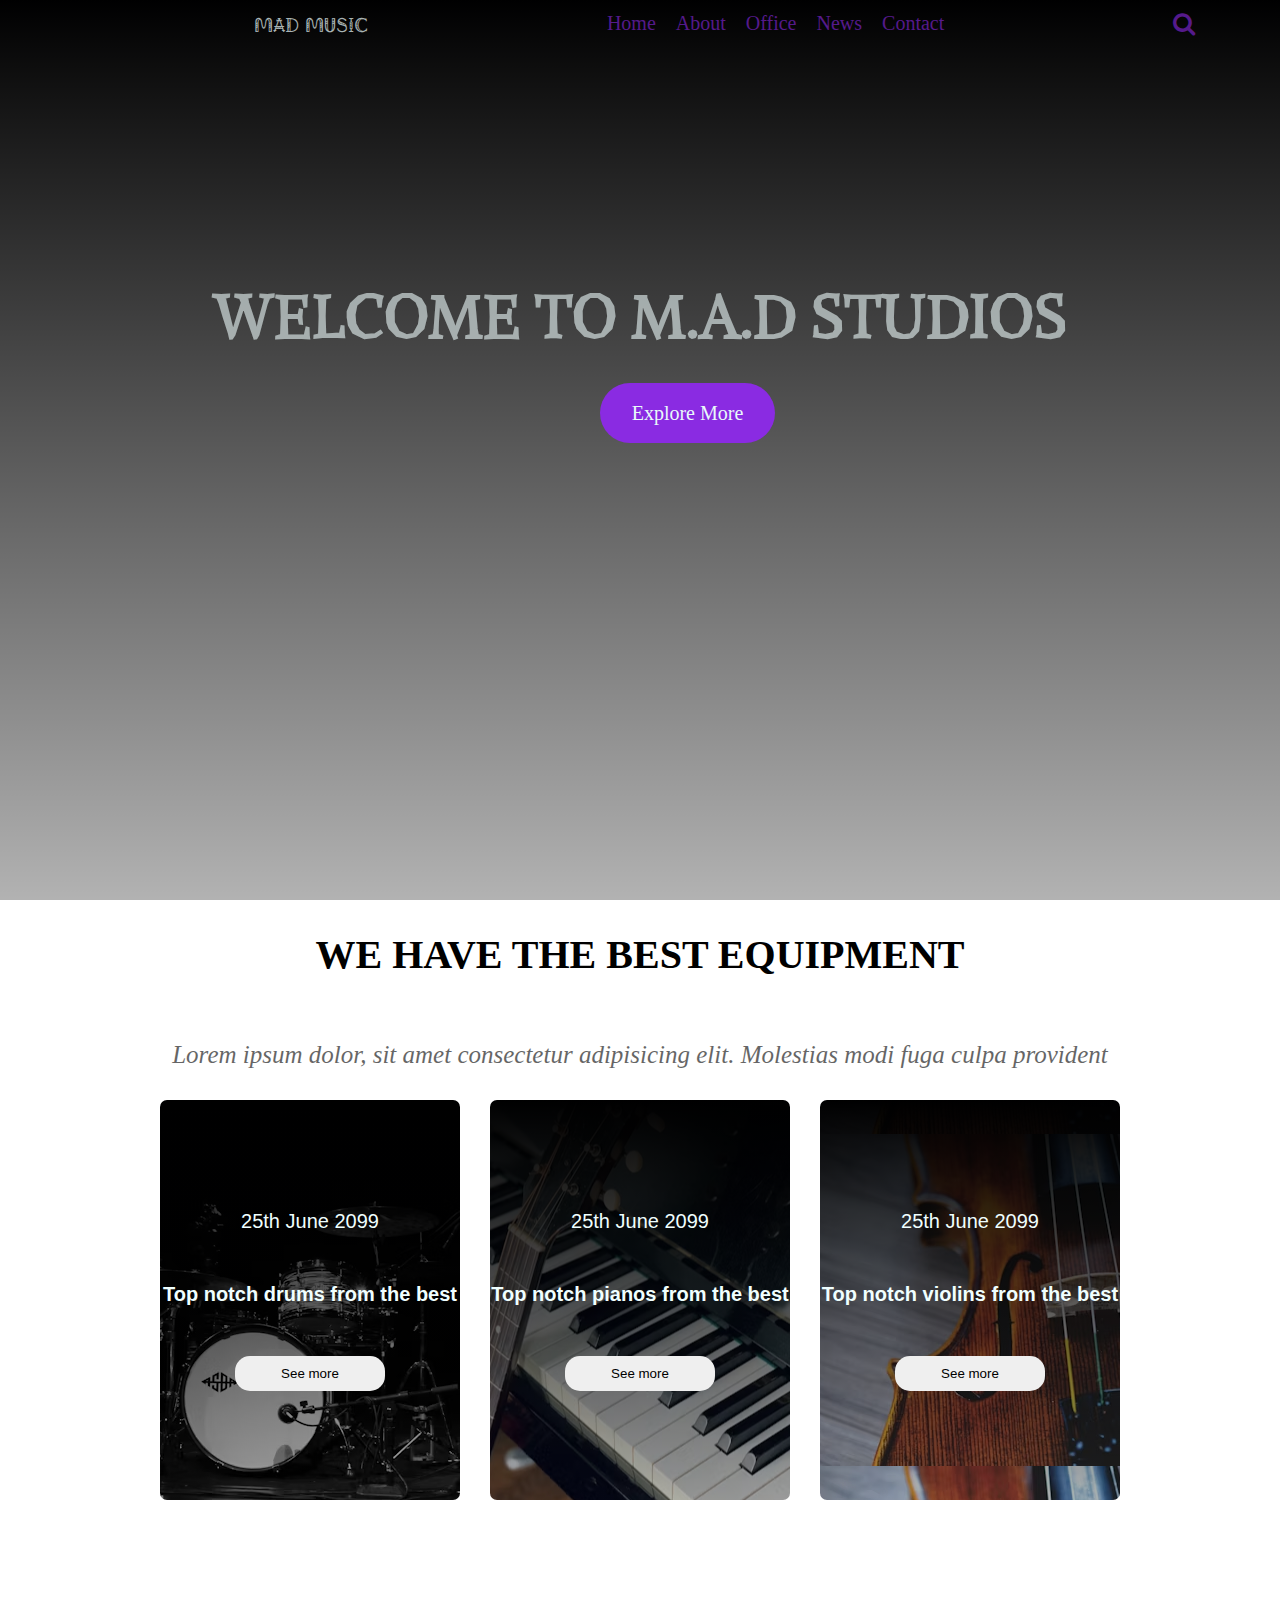
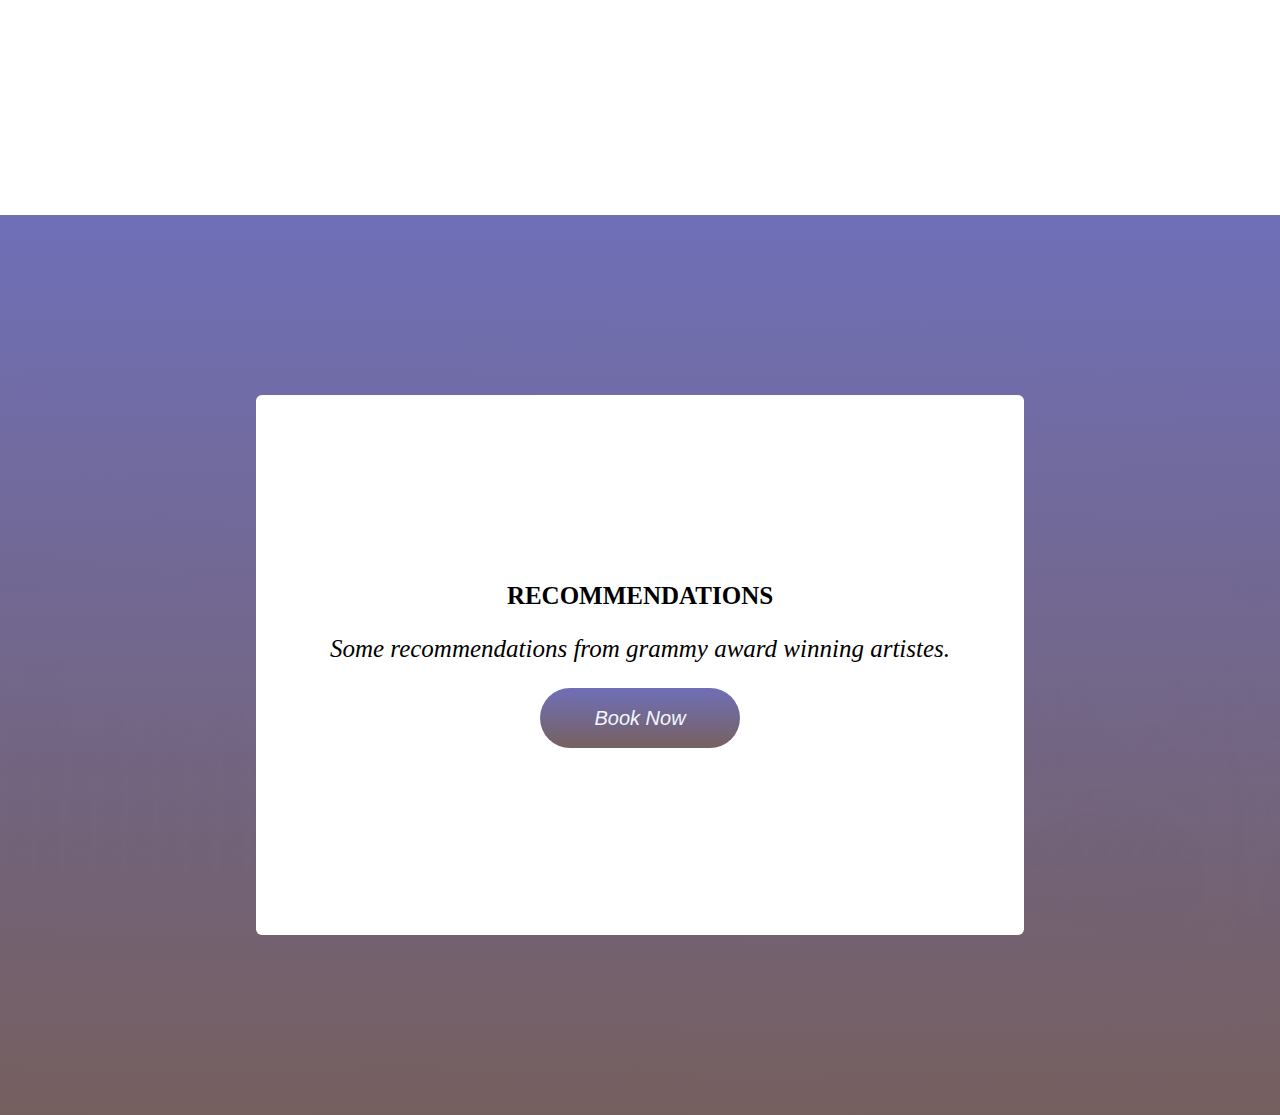
==== index.html @ 9af92d68 "first commit" ====
<!DOCTYPE html>
<html lang="en">

<head>
    <meta charset="UTF-8">
    <meta name="viewport" content="width=device-width, initial-scale=1.0">
    <title>Welcome Page</title>
    <link rel="stylesheet" href="styles.css">
    <link rel="stylesheet" href="https://cdnjs.cloudflare.com/ajax/libs/font-awesome/4.7.0/css/font-awesome.min.css">
    <link rel="preconnect" href="https://fonts.googleapis.com">
    <link href='https://fonts.googleapis.com/css?family=Agu Display' rel='stylesheet'>
    <link href='https://fonts.googleapis.com/css?family=Sofia' rel='stylesheet'>
    <link href='https://fonts.googleapis.com/css?family=Alike Angular' rel='stylesheet'>
</head>

<body>
    <header class="header-bg">
        <nav class="nav-container">
            <p class="image-and-text"></p>
            <a class="logo" href="https://www.w3schools.com/css/tryit.asp?filename=trycss_grid" target="_blank">MAD
                MUSIC
            </a>
            <ul class="nav-items nav-bar">
                <a href="">
                    <li>Home</li>
                </a>
                <a href="">
                    <li>About</li>
                </a>
                <a href="">
                    <li>Office</li>
                </a>
                <a href="">
                    <li>News</li>
                </a>
                <a href="">
                    <li>Contact</li>
                </a>
            </ul>
            <a href=""><i style="font-size:24px" class="fa fa-search"></i></a>
        </nav>
        <div class="mad-studios">
            <h1 class="welcome"> WELCOME TO M.A.D STUDIOS</h1>
            <button class="explore-butt">Explore More</button>
        </div>
    </header>
            <section class="section-1">
                <div class="services">
                    <h1>WE HAVE THE BEST EQUIPMENT</h1>
                    <p>Lorem ipsum dolor, sit amet consectetur adipisicing elit. Molestias modi fuga culpa provident
                    </p>
                </div>
                <div class="service-content">
                    <div class="image-1">
                        <div> 
                            <p>25th June 2099</p>
                        </div>
                        <div>
                            <h1>Top notch drums from the best<h1>
                        </div>
                        <div>
                            <button>See more</button>
                        </div>
                    </div>
                    
                    <div class="image-2">
                        <div> 
                            <p>25th June 2099</p>
                        </div>
                        <div>
                            <h1>Top notch pianos from the best<h1>
                        </div>
                        <div>
                            <button>See more</button>
                        </div> 
                    </div>
                    <div class="image-3">
                        <div> 
                            <p>25th June 2099</p>
                        </div>
                        <div>
                            <h1>Top notch violins from the best<h1>
                        </div>
                        <div>
                            <button>See more</button>
                        </div>
                    </div>
                </div>
            </section>

            <section class="section-2">
                <div class="testimonials">
                    <h1>RECOMMENDATIONS</h1>
                    <p> Some recommendations from grammy award winning artistes.</p>
                    <button>Book Now</button>

                </div>
            </section>

</body>

</html>
---- styles.css ----
* {
    margin: 0;
    padding: 0;
}
body{
    width: 100%;
    height: 100vh;
}

.header-bg {
    display: flex;
    flex-direction: column;
    justify-content: start;
    gap: 15rem;
    background-image: linear-gradient(rgba(0,0,0.5) , rgba(0,0,0,0.3)), url("./images/studio.jpg");
    color:rgba(240, 255, 255, 0.829);
    background-size: cover;
    background-repeat: no-repeat;
    background-position: center;
    background-attachment: fixed;
    height: 100vh;
}
.logo {
    text-decoration: none;
    margin-right: 70px;
    color: azure;
    font-family: 'Agu Display';font-size: 22px;
    font-size: 20px;
    font-weight: bold;
    opacity: 70%;
}
.mad-studios {
    display: flex;
    flex-direction: column;
    justify-content: space-between;
    gap: 30px;
}
.nav-items {
   list-style-type: none;
   display: flex;
   color:cornsilk;
 
}
.logo:hover {
    color: white;
    font-size: 50px;
    font-style: italic;
    font-weight: bold;
} 
.nav-bar {
display: inline-flex;
justify-content: space-between;
align-items: center;
gap: 20px;
font-size: 20px;
font-family: cursive;


}
.nav-container {
    display: flex;
    align-items: center;
    justify-content: space-around;
    margin-top: 8px;
}
.fa {
    margin-left: 60px;
}
.welcome{
    font-size: 100px;
    font-weight: bold;
    text-align: center;
    font-family: 'Alike Angular';
    font-size: 60px;
    opacity: 70%;
}
.mad {
    font-weight: bold;
    text-align: center;
    font-family: 'Alike Angular';
    font-size: 60px;
    opacity: 70%;
}
li:hover {
    text-decoration-line: underline; 
    text-underline-offset: 8px;
}
a{
    text-decoration: none;
}
.explore-butt {
    margin-left: 600px;
    width: 175px;
    height: 60px;
    border-radius: 50px;
    font-family: 'Times New Roman', Times, serif;
    font-size: 20px;
    background-color: blueviolet;
    border: none;
    color: rgb(232, 250, 250);
    
}
.explore-butt:hover {
    opacity: 70%;
    cursor: pointer;
}
.section-1 {
    width: 100%;
    height: 100vh;
}

.image-1 {
    display: block;
    background-image: linear-gradient(rgba(0,0,0.5) , rgba(0,0,0,0.3)), url(./images/drums.jpg);
    background-position: center;
    background-attachment: scroll;
    height: 400px;
    width: 300px; 
    border-radius: 7px;  
}
.image-2 {
    display: block;
    background-image: linear-gradient(rgba(0,0,0.5) , rgba(0,0,0,0.3)), url(./images/piano.jpg);
    background-position: center;
    background-attachment: scroll;
    height: 400px;
    width: 300px;
    border-radius: 7px;  
}
.image-3 {
    display: block;
    background-image: linear-gradient(rgba(0,0,0.5) , rgba(0,0,0,0.3)), url(./images/violin.jpg);
    background-position: center;
    background-attachment: scroll;
    height: 400px;
    width: 300px;
    border-radius: 7px;   
}
.services {
    height: 200px;
    display: flex;
    flex-direction: column;
    align-items: center;
    justify-content: space-around;
}
.services h1 {
    font-family: 'Times New Roman', Times, serif, Helvetica, sans-serif, Times, serif;
    font-size: 40px;
}
.services p {
    font-size: 25px;
    font-family: 'Times New Roman', Times, serif;
    font-style: italic;
    opacity: 60%;
}
.service-content {
    display: flex;
    justify-content: center;
    gap: 30px;
}
.service-content p, .service-content h1 {
    color: azure;
    font-family: 'Trebuchet MS', 'Lucida Sans Unicode', 'Lucida Grande', 'Lucida Sans', Arial, sans-serif;
    font-size: 20px;
}
.image-1,.image-2,.image-3 {
    display: flex;
    flex-direction: column;
    align-items: center;
    justify-content: center;
    gap: 50px;
}
.service-content button {
    width: 150px;
    height: 35px;
    border-radius: 15px;
    border: none;
}
.section-2 {
    width: 100%;
    height: 100vh;
    display: flex;
    flex-direction: column;
    align-items: center;
    justify-content: space-around;
    background-image: linear-gradient(rgb(111, 111, 184) , rgba(117, 94, 94, 0.986)), url(./images/section-bg-3.jpg);
    background-position: center;
    background-attachment: scroll;
    background-repeat: no-repeat;
    background-size: cover;
    margin-top: 15px;

}
.testimonials {
    background-color: white;
    width: 60%;
    height: 60vh;
    border-radius: 6px;
    display: flex;
    flex-direction: column;
    justify-content: center;
    align-items: center;
    gap: 25px;
}
.testimonials h1{
    font-family: 'Times New Roman', Times, serif;
    font-size: 25px;
} 
.testimonials p {
    font-family: 'Times New Roman', Times, serif;
    font-size: 25px;
    font-style: italic;
}
.testimonials button {
    width: 200px;
    height: 60px;
    background: rgb(2,0,36);
background: linear-gradient(rgb(111, 111, 184) , rgba(117, 94, 94, 0.986));
    border: none;
    border-radius: 80px;
    font-style: italic;
    font-size: 20px;
    color: aliceblue;
}
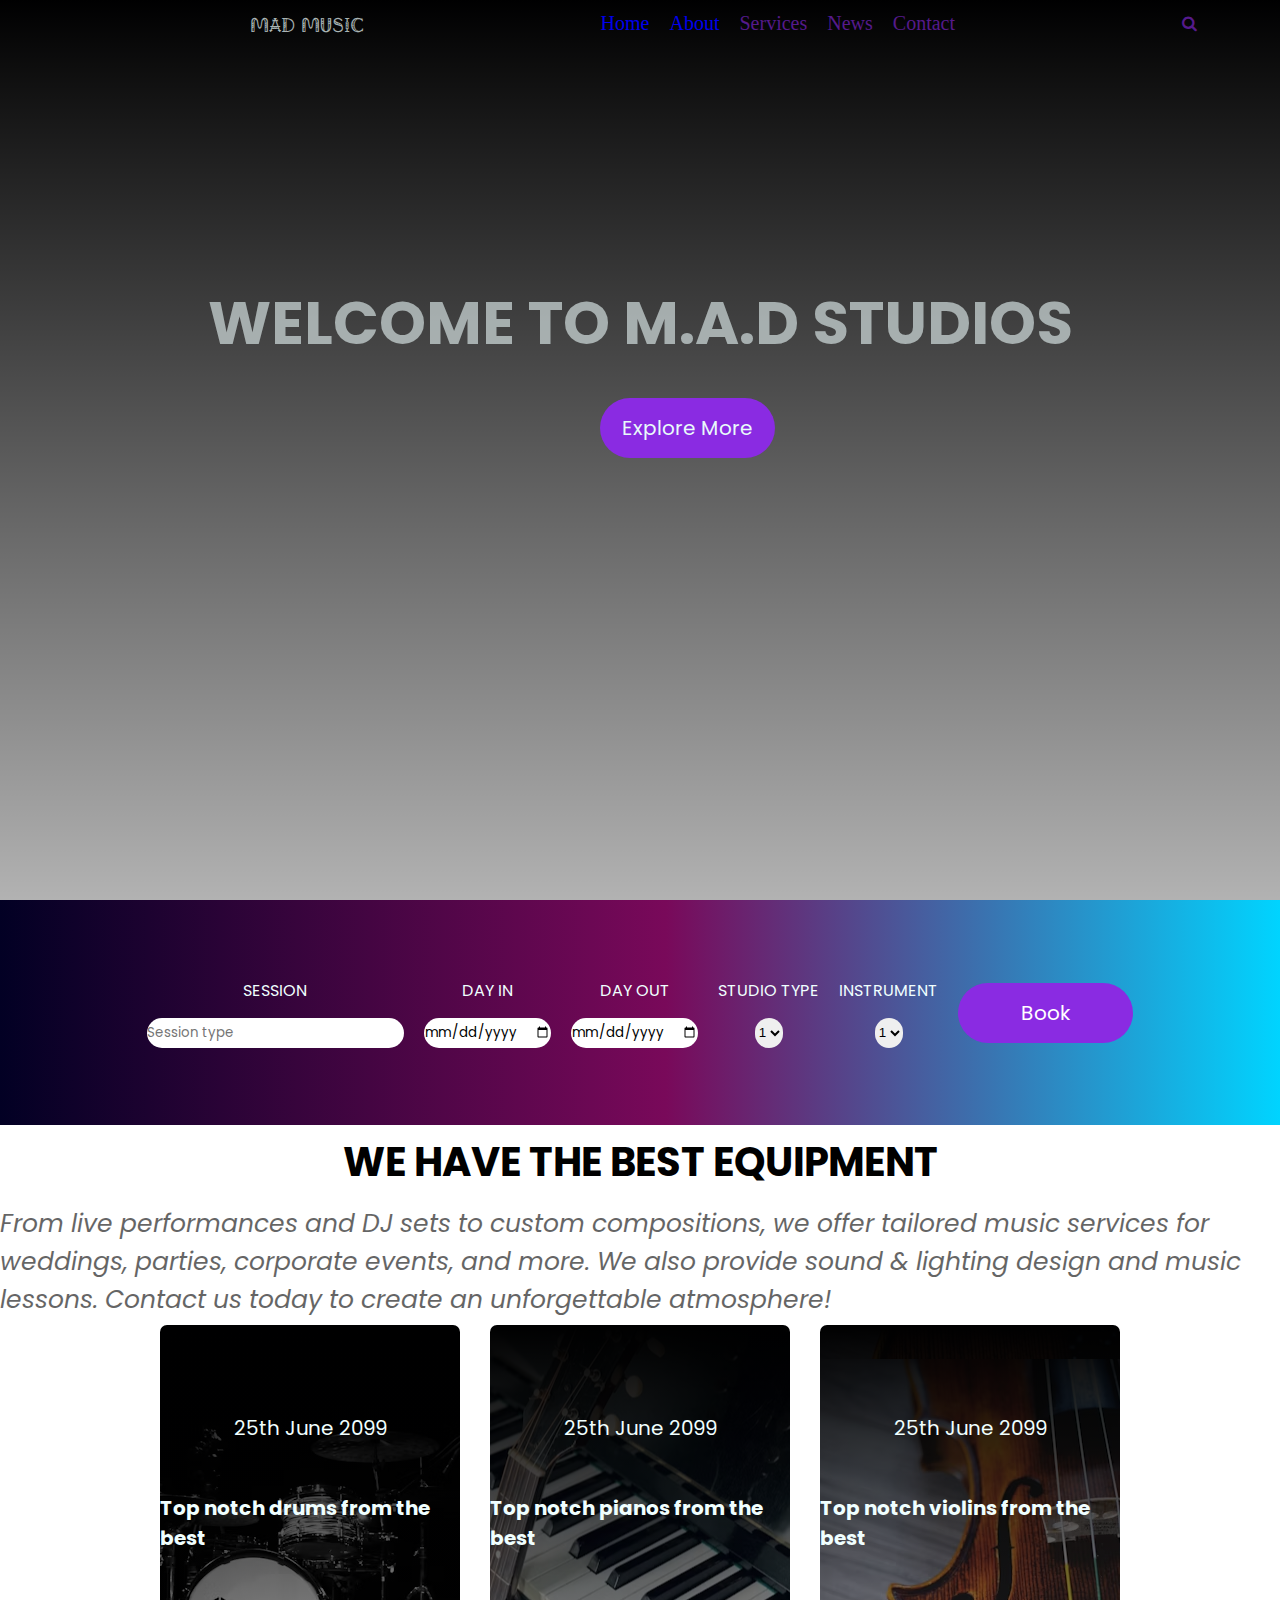
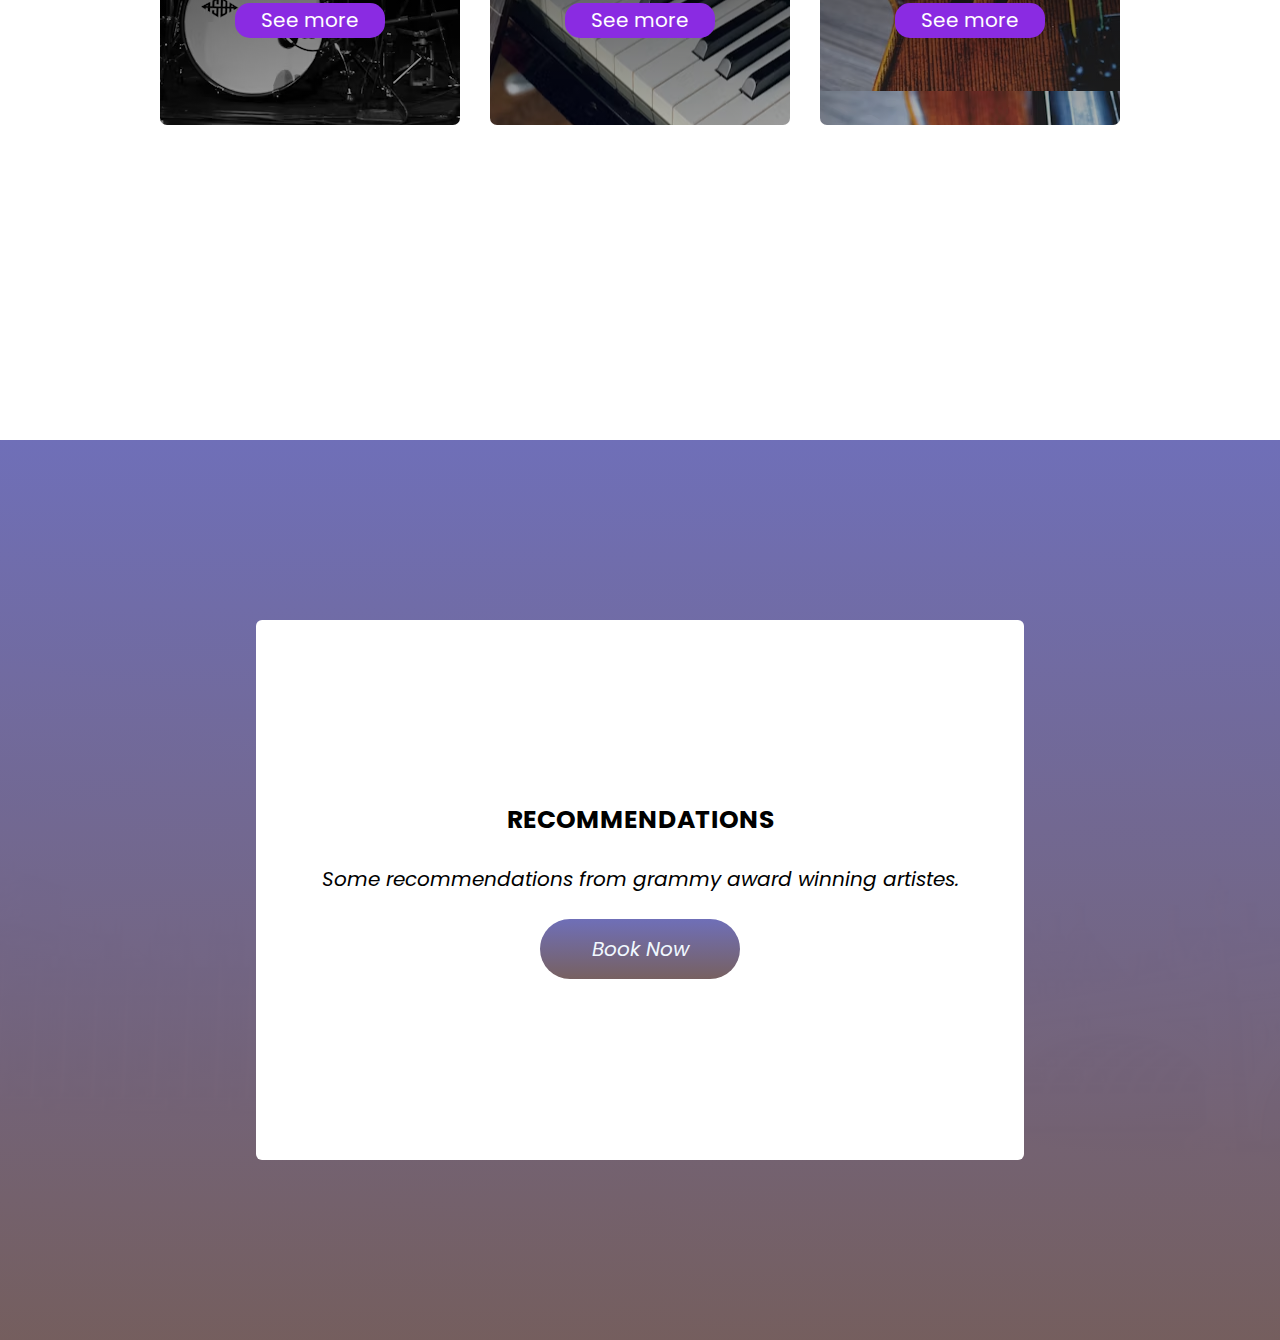
==== commit 542acb7c: "New commit" ====
--- a/index.html
+++ b/index.html
@@ -4,31 +4,37 @@
 <head>
     <meta charset="UTF-8">
     <meta name="viewport" content="width=device-width, initial-scale=1.0">
+
     <title>Welcome Page</title>
+
     <link rel="stylesheet" href="styles.css">
+    <!-- <link rel="stylesheet" href="about.css"> -->
     <link rel="stylesheet" href="https://cdnjs.cloudflare.com/ajax/libs/font-awesome/4.7.0/css/font-awesome.min.css">
     <link rel="preconnect" href="https://fonts.googleapis.com">
     <link href='https://fonts.googleapis.com/css?family=Agu Display' rel='stylesheet'>
     <link href='https://fonts.googleapis.com/css?family=Sofia' rel='stylesheet'>
     <link href='https://fonts.googleapis.com/css?family=Alike Angular' rel='stylesheet'>
+    <link rel="preconnect" href="https://fonts.googleapis.com">
+    <link rel="preconnect" href="https://fonts.gstatic.com" crossorigin>
+    <link href="https://fonts.googleapis.com/css2?family=Bebas+Neue&family=Poppins:ital,wght@0,100;0,200;0,300;0,400;0,500;0,600;0,700;0,800;0,900;1,100;1,200;1,300;1,400;1,500;1,600;1,700;1,800;1,900&display=swap" rel="stylesheet">
 </head>
 
 <body>
-    <header class="header-bg">
+    <header id="home" class="header-bg">
         <nav class="nav-container">
             <p class="image-and-text"></p>
             <a class="logo" href="https://www.w3schools.com/css/tryit.asp?filename=trycss_grid" target="_blank">MAD
                 MUSIC
             </a>
             <ul class="nav-items nav-bar">
-                <a href="">
+                <a href="#home">
                     <li>Home</li>
                 </a>
-                <a href="">
+                <a href="/about.html">
                     <li>About</li>
                 </a>
                 <a href="">
-                    <li>Office</li>
+                    <li>Services</li>
                 </a>
                 <a href="">
                     <li>News</li>
@@ -37,65 +43,102 @@
                     <li>Contact</li>
                 </a>
             </ul>
-            <a href=""><i style="font-size:24px" class="fa fa-search"></i></a>
+            <a href=""><i class="fa fa-search"></i></a>
         </nav>
         <div class="mad-studios">
             <h1 class="welcome"> WELCOME TO M.A.D STUDIOS</h1>
             <button class="explore-butt">Explore More</button>
         </div>
     </header>
-            <section class="section-1">
-                <div class="services">
-                    <h1>WE HAVE THE BEST EQUIPMENT</h1>
-                    <p>Lorem ipsum dolor, sit amet consectetur adipisicing elit. Molestias modi fuga culpa provident
-                    </p>
+    <form id="book"  class="form-input" action="">
+        <div class="form-details">
+            <label for="">SESSION</label>
+            <input type="text" placeholder="Session type">
+        </div>
+        <div class="form-details">
+            <label for="">DAY IN</label>
+            <input type="date">
+        </div>
+        <div class="form-details">
+            <label for="">DAY OUT</label>
+            <input type="date">
+        </div>
+        <div class="form-details">
+            <label for="">STUDIO TYPE</label>
+            <select name="" id="">
+                <option value="">1</option>
+                <option value="">2</option>
+                <option value="">3</option>
+                <option value="">4</option>
+                <option value="">5</option>
+            </select>
+        </div>
+        <div class="form-details">
+            <label for="">INSTRUMENT</label>
+            <select name="" id="">
+                <option value="">1</option>
+                <option value="">2</option>
+                <option value="">3</option>
+                <option value="">4</option>
+                <option value="">5</option>
+            </select>
+        </div>
+        <button>Book</button> 
+     </form>
+    <section id="about" class="section-1">
+        <div class="services">
+            <h1>WE HAVE THE BEST EQUIPMENT</h1>
+            <p>From live performances and DJ sets to custom compositions, we offer tailored music services for weddings, parties, corporate events, and more. We also provide sound & lighting design and music lessons.
+
+                Contact us today to create an unforgettable atmosphere!
+            </p>
+        </div>
+        <div class="service-content">
+            <div class="image-1">
+                <div> 
+                    <p>25th June 2099</p>
                 </div>
-                <div class="service-content">
-                    <div class="image-1">
-                        <div> 
-                            <p>25th June 2099</p>
-                        </div>
-                        <div>
-                            <h1>Top notch drums from the best<h1>
-                        </div>
-                        <div>
-                            <button>See more</button>
-                        </div>
-                    </div>
-                    
-                    <div class="image-2">
-                        <div> 
-                            <p>25th June 2099</p>
-                        </div>
-                        <div>
-                            <h1>Top notch pianos from the best<h1>
-                        </div>
-                        <div>
-                            <button>See more</button>
-                        </div> 
-                    </div>
-                    <div class="image-3">
-                        <div> 
-                            <p>25th June 2099</p>
-                        </div>
-                        <div>
-                            <h1>Top notch violins from the best<h1>
-                        </div>
-                        <div>
-                            <button>See more</button>
-                        </div>
-                    </div>
+                <div>
+                    <h1>Top notch drums from the best<h1>
                 </div>
-            </section>
+                <div>
+                    <button>See more</button>
+                </div>
+            </div>
+            
+            <div class="image-2">
+                <div> 
+                    <p>25th June 2099</p>
+                </div>
+                <div>
+                    <h1>Top notch pianos from the best<h1>
+                </div>
+                <div>
+                    <button>See more</button>
+                </div> 
+            </div>
+            <div class="image-3">
+                <div> 
+                    <p>25th June 2099</p>
+                </div>
+                <div>
+                    <h1>Top notch violins from the best<h1>
+                </div>
+                <div>
+                    <button>See more</button>
+                </div>
+            </div>
+        </div>
+    </section>
 
-            <section class="section-2">
-                <div class="testimonials">
-                    <h1>RECOMMENDATIONS</h1>
-                    <p> Some recommendations from grammy award winning artistes.</p>
-                    <button>Book Now</button>
+    <section id="book" class="section-2">
+        <div class="testimonials">
+            <h1>RECOMMENDATIONS</h1>
+            <p> Some recommendations from grammy award winning artistes.</p>
+            <button>Book Now</button>
 
-                </div>
-            </section>
+        </div>
+    </section>
 
 </body>
 
--- a/styles.css
+++ b/styles.css
@@ -6,6 +6,7 @@
 body{
     width: 100%;
     height: 100vh;
+    font-family: "Poppins", serif;;
 }
 
 .header-bg {
@@ -43,10 +44,10 @@
  
 }
 .logo:hover {
-    color: white;
-    font-size: 50px;
-    font-style: italic;
-    font-weight: bold;
+    color: red-;
+    /* font-size: 50px;
+    font-style: italic;
+    font-weight: bold; */
 } 
 .nav-bar {
 display: inline-flex;
@@ -71,7 +72,7 @@
     font-size: 100px;
     font-weight: bold;
     text-align: center;
-    font-family: 'Alike Angular';
+    font-family: 'Poppins';
     font-size: 60px;
     opacity: 70%;
 }
@@ -94,7 +95,6 @@
     width: 175px;
     height: 60px;
     border-radius: 50px;
-    font-family: 'Times New Roman', Times, serif;
     font-size: 20px;
     background-color: blueviolet;
     border: none;
@@ -145,12 +145,11 @@
     justify-content: space-around;
 }
 .services h1 {
-    font-family: 'Times New Roman', Times, serif, Helvetica, sans-serif, Times, serif;
+    font-family: 'Poppins';
     font-size: 40px;
 }
 .services p {
     font-size: 25px;
-    font-family: 'Times New Roman', Times, serif;
     font-style: italic;
     opacity: 60%;
 }
@@ -161,7 +160,6 @@
 }
 .service-content p, .service-content h1 {
     color: azure;
-    font-family: 'Trebuchet MS', 'Lucida Sans Unicode', 'Lucida Grande', 'Lucida Sans', Arial, sans-serif;
     font-size: 20px;
 }
 .image-1,.image-2,.image-3 {
@@ -204,12 +202,10 @@
     gap: 25px;
 }
 .testimonials h1{
-    font-family: 'Times New Roman', Times, serif;
     font-size: 25px;
 } 
 .testimonials p {
-    font-family: 'Times New Roman', Times, serif;
-    font-size: 25px;
+    font-size: 20px;
     font-style: italic;
 }
 .testimonials button {
@@ -223,3 +219,45 @@
     font-size: 20px;
     color: aliceblue;
 }
+
+.form-input {
+    display: flex;
+    flex-direction: row;
+    justify-content: center;
+    align-items: center;
+    height: 25vh;
+    gap: 20px;
+    background: rgb(2,0,36);
+background: linear-gradient(90deg, rgba(2,0,36,1) 0%, rgba(121,9,90,1) 52%, rgba(0,212,255,1) 100%);
+color: azure;  
+}
+.form-details, .form-details-button {
+    display: flex;
+    flex-direction: column;
+    justify-content: center;
+    align-items: center;
+    gap: 15px;
+}
+
+.form-details input, select {
+    height: 30px;
+    border-radius: 30px;
+    border: none;
+}
+.form-details-button {
+    width: 60px;
+    height: 40px;
+}
+
+button, input {
+    font-family: 'Poppins';
+}
+button {
+    width: 175px;
+    height: 60px;
+    border-radius: 50px;
+    font-size: 20px;
+    background-color: blueviolet;
+    border: none;
+    color: white;
+}--- a/about.css
+++ b/about.css
@@ -0,0 +1,263 @@
+
+* {
+  margin: 0;
+  padding: 0;
+}
+body{
+  width: 100%;
+  height: 100vh;
+  font-family: "Poppins", serif;;
+}
+
+.header-bg {
+  display: flex;
+  flex-direction: column;
+  justify-content: start;
+  gap: 15rem;
+  background-image: linear-gradient(rgba(0,0,0.5) , rgba(0,0,0,0.3)), url("./images/section-bg-3.jpg");
+  color:rgba(240, 255, 255, 0.829);
+  background-size: cover;
+  background-repeat: no-repeat;
+  background-position: center;
+  background-attachment: fixed;
+  height: 100vh;
+}
+.logo {
+  text-decoration: none;
+  margin-right: 70px;
+  color: azure;
+  font-family: 'Agu Display';font-size: 22px;
+  font-size: 20px;
+  font-weight: bold;
+  opacity: 70%;
+}
+.mad-studios {
+  display: flex;
+  flex-direction: column;
+  justify-content: space-between;
+  gap: 30px;
+}
+.nav-items {
+ list-style-type: none;
+ display: flex;
+ color:cornsilk;
+
+}
+.logo:hover {
+  color: yellow;
+  /* font-size: 50px;
+  font-style: italic;
+  font-weight: bold; */
+} 
+.nav-bar {
+display: inline-flex;
+justify-content: space-between;
+align-items: center;
+gap: 20px;
+font-size: 20px;
+font-family: cursive;
+
+
+}
+.nav-container {
+  display: flex;
+  align-items: center;
+  justify-content: space-around;
+  margin-top: 8px;
+}
+.fa {
+  margin-left: 60px;
+}
+.welcome{
+  font-size: 100px;
+  font-weight: bold;
+  text-align: center;
+  font-family: 'Poppins';
+  font-size: 60px;
+  opacity: 70%;
+}
+.mad {
+  font-weight: bold;
+  text-align: center;
+  font-family: 'Alike Angular';
+  font-size: 60px;
+  opacity: 70%;
+}
+li:hover {
+  text-decoration-line: underline; 
+  text-underline-offset: 8px;
+}
+a{
+  text-decoration: none;
+}
+.explore-butt {
+  margin-left: 600px;
+  width: 175px;
+  height: 60px;
+  border-radius: 50px;
+  font-size: 20px;
+  background-color: blueviolet;
+  border: none;
+  color: rgb(232, 250, 250);
+  
+}
+.explore-butt:hover {
+  opacity: 70%;
+  cursor: pointer;
+}
+.section-1 {
+  width: 100%;
+  height: 100vh;
+}
+
+.image-1 {
+  display: block;
+  background-image: linear-gradient(rgba(0,0,0.5) , rgba(0,0,0,0.3)), url(./images/drums.jpg);
+  background-position: center;
+  background-attachment: scroll;
+  height: 400px;
+  width: 300px; 
+  border-radius: 7px;  
+}
+.image-2 {
+  display: block;
+  background-image: linear-gradient(rgba(0,0,0.5) , rgba(0,0,0,0.3)), url(./images/piano.jpg);
+  background-position: center;
+  background-attachment: scroll;
+  height: 400px;
+  width: 300px;
+  border-radius: 7px;  
+}
+.image-3 {
+  display: block;
+  background-image: linear-gradient(rgba(0,0,0.5) , rgba(0,0,0,0.3)), url(./images/violin.jpg);
+  background-position: center;
+  background-attachment: scroll;
+  height: 400px;
+  width: 300px;
+  border-radius: 7px;   
+}
+.services {
+  height: 200px;
+  display: flex;
+  flex-direction: column;
+  align-items: center;
+  justify-content: space-around;
+}
+.services h1 {
+  font-family: 'Poppins';
+  font-size: 40px;
+}
+.services p {
+  font-size: 25px;
+  font-style: italic;
+  opacity: 60%;
+}
+.service-content {
+  display: flex;
+  justify-content: center;
+  gap: 30px;
+}
+.service-content p, .service-content h1 {
+  color: azure;
+  font-size: 20px;
+}
+.image-1,.image-2,.image-3 {
+  display: flex;
+  flex-direction: column;
+  align-items: center;
+  justify-content: center;
+  gap: 50px;
+}
+.service-content button {
+  width: 150px;
+  height: 35px;
+  border-radius: 15px;
+  border: none;
+}
+.section-2 {
+  width: 100%;
+  height: 100vh;
+  display: flex;
+  flex-direction: column;
+  align-items: center;
+  justify-content: space-around;
+  background-image: linear-gradient(rgb(111, 111, 184) , rgba(117, 94, 94, 0.986)), url(./images/section-bg-3.jpg);
+  background-position: center;
+  background-attachment: scroll;
+  background-repeat: no-repeat;
+  background-size: cover;
+  margin-top: 15px;
+
+}
+.testimonials {
+  background-color: white;
+  width: 60%;
+  height: 60vh;
+  border-radius: 6px;
+  display: flex;
+  flex-direction: column;
+  justify-content: center;
+  align-items: center;
+  gap: 25px;
+}
+.testimonials h1{
+  font-size: 25px;
+} 
+.testimonials p {
+  font-size: 20px;
+  font-style: italic;
+}
+.testimonials button {
+  width: 200px;
+  height: 60px;
+  background: rgb(2,0,36);
+background: linear-gradient(rgb(111, 111, 184) , rgba(117, 94, 94, 0.986));
+  border: none;
+  border-radius: 80px;
+  font-style: italic;
+  font-size: 20px;
+  color: aliceblue;
+}
+
+.form-input {
+  display: flex;
+  flex-direction: row;
+  justify-content: center;
+  align-items: center;
+  height: 25vh;
+  gap: 20px;
+  background: rgb(2,0,36);
+background: linear-gradient(90deg, rgba(2,0,36,1) 0%, rgba(121,9,90,1) 52%, rgba(0,212,255,1) 100%);
+color: azure;  
+}
+.form-details, .form-details-button {
+  display: flex;
+  flex-direction: column;
+  justify-content: center;
+  align-items: center;
+  gap: 15px;
+}
+
+.form-details input, select {
+  height: 30px;
+  border-radius: 30px;
+  border: none;
+}
+.form-details-button {
+  width: 60px;
+  height: 40px;
+}
+
+button, input {
+  font-family: 'Poppins';
+}
+button {
+  width: 175px;
+  height: 60px;
+  border-radius: 50px;
+  font-size: 20px;
+  background-color: blueviolet;
+  border: none;
+  color: white;
+}